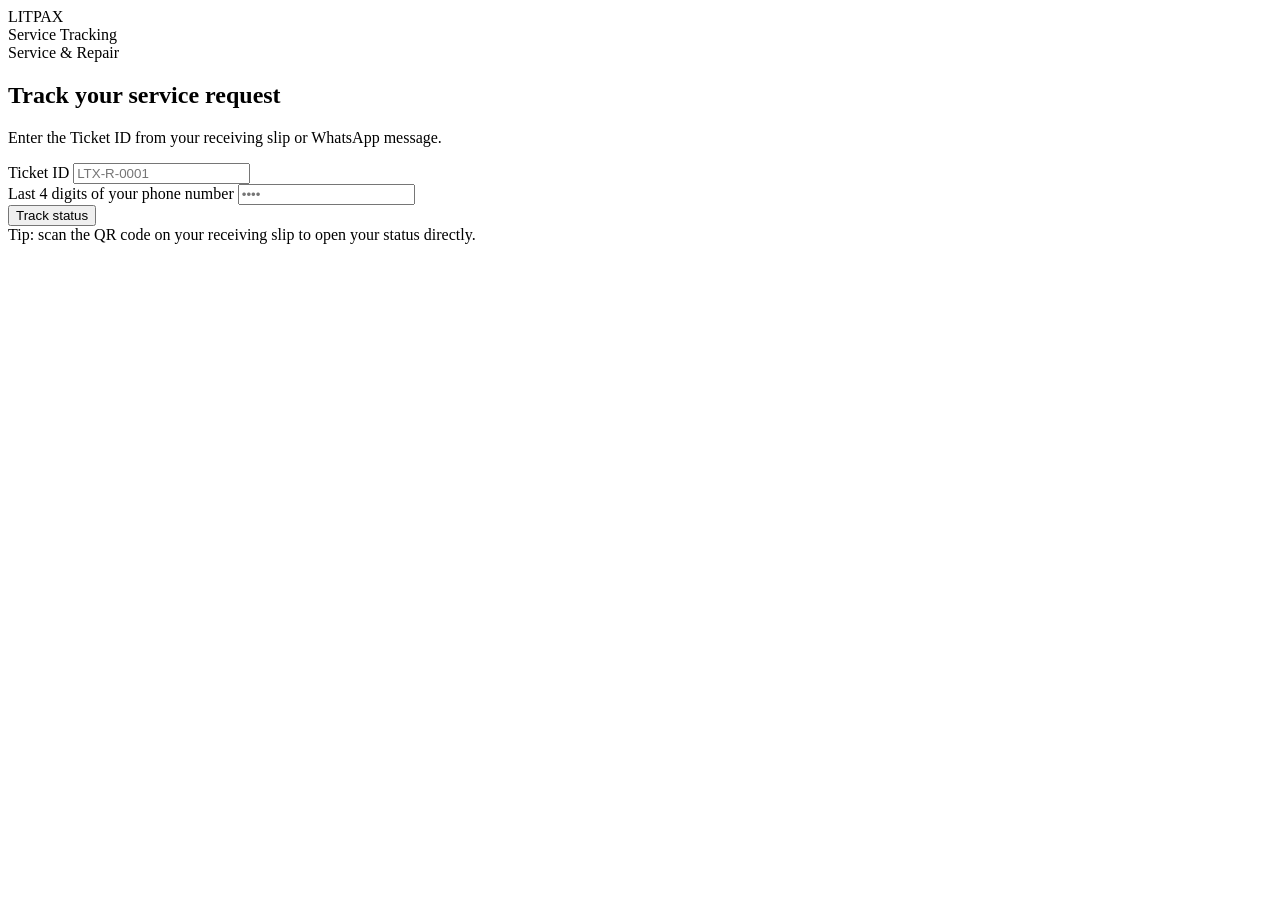
==== track/index.html @ 34a905bc "Create index.html" ====
<!DOCTYPE html>
<html lang="en">
<head>
<meta charset="UTF-8">
<meta name="viewport" content="width=device-width, initial-scale=1.0">
<title>Track Service — Litpax</title>
<link rel="preconnect" href="https://fonts.googleapis.com">
<link href="https://fonts.googleapis.com/css2?family=Inter:wght@400;500;600;700;800&display=swap" rel="stylesheet">
<link rel="stylesheet" href="style.css">
</head>
<body>

<header class="top">
  <div class="top-in">
    <div class="brand"><img id="brandLogo" alt="Litpax" hidden><span id="brandText" class="wordmark">LITPAX</span></div>
    <span class="top-tag">Service Tracking</span>
  </div>
</header>

<main class="wrap">

  <!-- ===== LOOKUP ===== -->
  <section id="lookup" class="card">
    <div class="kicker">Service &amp; Repair</div>
    <h1>Track your service request</h1>
    <p class="sub">Enter the Ticket ID from your receiving slip or WhatsApp message.</p>

    <div class="field">
      <label for="inId">Ticket ID</label>
      <input id="inId" autocapitalize="characters" autocomplete="off" spellcheck="false" placeholder="LTX-R-0001"
             onkeydown="if(event.key==='Enter')$('inPh').focus()">
    </div>
    <div class="field">
      <label for="inPh">Last 4 digits of your phone number</label>
      <input id="inPh" inputmode="numeric" maxlength="4" autocomplete="off" placeholder="••••"
             onkeydown="if(event.key==='Enter')lookup()">
    </div>

    <div id="lkErr" class="err" hidden></div>
    <button id="lkBtn" class="btn btn-primary btn-block" onclick="lookup()">Track status</button>
    <div class="hint">Tip: scan the QR code on your receiving slip to open your status directly.</div>
  </section>

  <!-- ===== LOADING ===== -->
  <section id="loading" class="card" hidden>
    <div class="sk sk-h"></div><div class="sk"></div><div class="sk"></div><div class="sk sk-s"></div>
  </section>

  <!-- ===== RESULT ===== -->
  <section id="result" hidden>
    <div class="card">
      <div class="sum-top"><span id="rId" class="tid"></span><span id="rStatus" class="pill"></span></div>
      <div id="rCompany" class="company"></div>
      <div id="rMeta" class="meta"></div>
    </div>

    <div class="card">
      <div class="card-title">Progress</div>
      <ol id="timeline" class="timeline"></ol>
    </div>

    <div id="itemsCard" class="card" hidden>
      <div class="card-title">Your items</div>
      <div id="items" class="items"></div>
    </div>

    <div id="fbCard" class="card" hidden></div>

    <button class="btn btn-ghost btn-block" onclick="resetLookup()">Track another ticket</button>
  </section>
</main>

<footer class="foot"><span id="fCompany"></span><span id="fSupport"></span></footer>
<div id="toast" class="toast"></div>

<script src="config.js"></script>
<script src="app.js"></script>
</body>
</html>
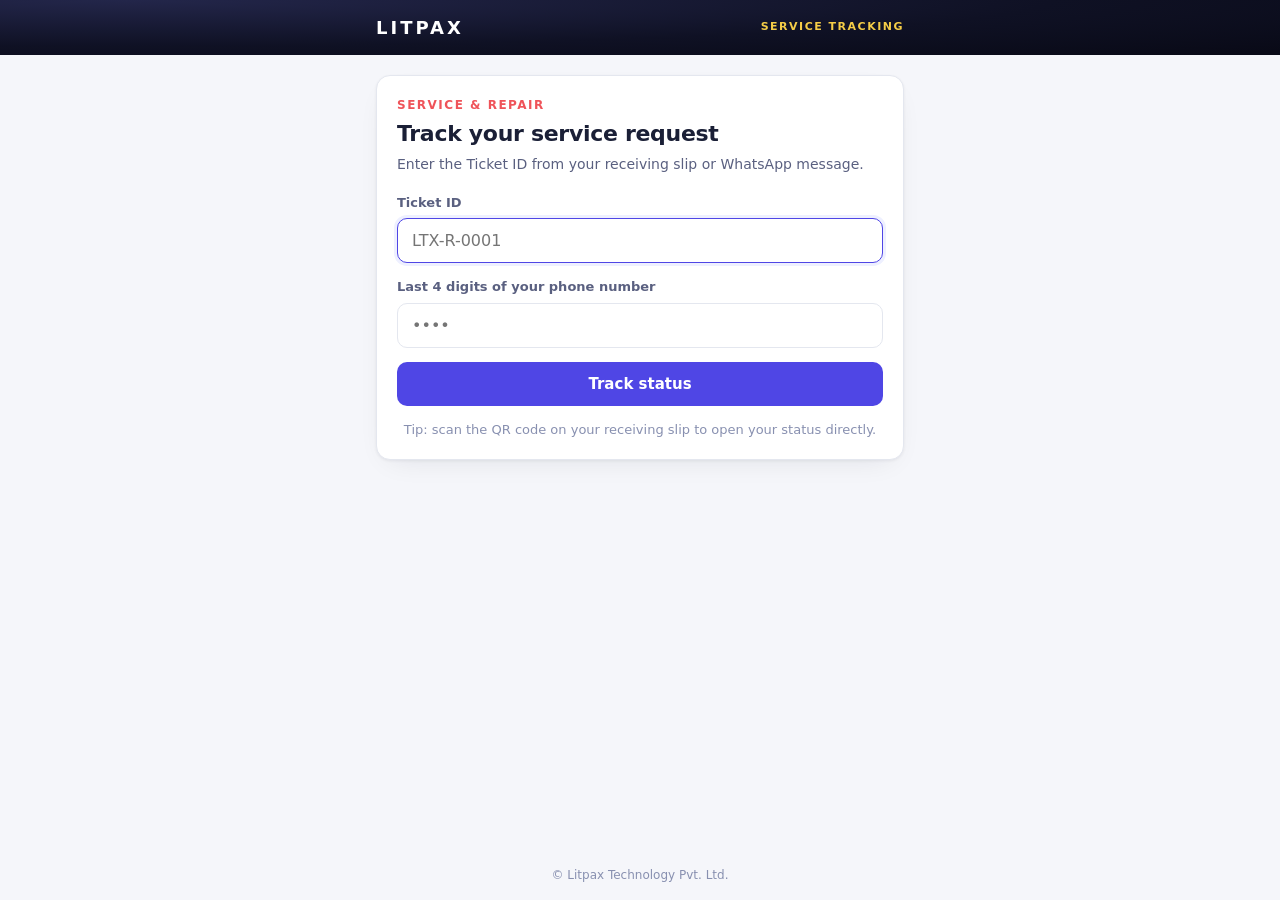
==== commit 96a0dc70: "Update index.html" ====
--- a/track/index.html
+++ b/track/index.html
@@ -73,7 +73,7 @@
 <footer class="foot"><span id="fCompany"></span><span id="fSupport"></span></footer>
 <div id="toast" class="toast"></div>
 
-<script src="config.js"></script>
+<script src="../config.js"></script>
 <script src="app.js"></script>
 </body>
 </html>
--- a/track/style.css
+++ b/track/style.css
@@ -0,0 +1,130 @@
+/* ============================================================
+   LITPAX SERVICE TRACKING — style.css
+   ============================================================ */
+:root {
+  --bg: #f5f6fa; --card: #ffffff; --border: #e4e7ef; --text: #1a1f36; --text2: #5a6080; --muted: #8890b0;
+  --primary: #4f46e5; --primary-soft: #eef0ff; --brand: #ef5359;
+  --green: #16a34a; --green-soft: #e8f8ee; --amber: #d97706; --amber-soft: #fff4e0;
+  --violet: #7c3aed; --violet-soft: #f3edff; --teal: #0d9488; --teal-soft: #e3f6f4;
+  --blue: #2563eb; --blue-soft: #e8f0ff; --red: #dc2626; --red-soft: #fdecec;
+  --radius: 14px; --shadow: 0 1px 3px rgba(16,24,40,.06), 0 10px 28px -14px rgba(16,24,40,.12);
+}
+* { box-sizing: border-box; margin: 0; padding: 0; }
+[hidden] { display: none !important; }
+body { font-family: 'Inter', system-ui, sans-serif; background: var(--bg); color: var(--text); font-size: 15px; line-height: 1.5; min-height: 100vh; display: flex; flex-direction: column; }
+button { font-family: inherit; cursor: pointer; }
+input, textarea { font-family: inherit; font-size: 16px; width: 100%; border: 1px solid var(--border); border-radius: 10px; padding: 12px 14px; background: #fff; color: var(--text); outline: none; }
+input:focus, textarea:focus { border-color: var(--primary); box-shadow: 0 0 0 3px var(--primary-soft); }
+textarea { min-height: 84px; resize: vertical; }
+
+/* ---------- HEADER ---------- */
+.top { background: radial-gradient(120% 140% at 10% 0%, #23264a 0%, #0f1124 60%, #090a17 100%); color: #fff; }
+.top-in { max-width: 560px; margin: 0 auto; padding: 14px 16px; display: flex; align-items: center; justify-content: space-between; gap: 12px; }
+.brand img { height: 28px; width: auto; display: block; }
+.wordmark { font-weight: 800; letter-spacing: 3px; font-size: 18px; }
+.top-tag { font-size: 11px; font-weight: 600; letter-spacing: 1.5px; text-transform: uppercase; color: #f5cd47; }
+
+/* ---------- LAYOUT ---------- */
+.wrap { width: 100%; max-width: 560px; margin: 0 auto; padding: 20px 16px 28px; flex: 1; }
+.card { background: var(--card); border: 1px solid var(--border); border-radius: var(--radius); padding: 20px; box-shadow: var(--shadow); margin-bottom: 14px; }
+.card-title { font-weight: 700; font-size: 16px; margin-bottom: 14px; }
+.kicker { font-size: 12px; font-weight: 600; letter-spacing: 1.5px; text-transform: uppercase; color: var(--brand); }
+h1 { font-size: 22px; line-height: 1.25; margin: 6px 0; letter-spacing: -.3px; }
+.sub { color: var(--text2); font-size: 14px; margin-bottom: 18px; }
+.field { margin-bottom: 14px; }
+.field label { display: block; font-size: 13px; font-weight: 600; color: var(--text2); margin-bottom: 6px; }
+.err { background: var(--red-soft); color: var(--red); font-size: 14px; padding: 10px 12px; border-radius: 10px; margin-bottom: 12px; }
+.hint { font-size: 13px; color: var(--muted); margin-top: 14px; text-align: center; }
+
+/* ---------- BUTTONS ---------- */
+.btn { border: 0; border-radius: 10px; padding: 13px 16px; font-weight: 600; font-size: 15px; transition: filter .15s; }
+.btn:hover { filter: brightness(.95); }
+.btn:disabled { opacity: .6; cursor: wait; }
+.btn-block { width: 100%; }
+.btn-primary { background: var(--primary); color: #fff; }
+.btn-ghost { background: #fff; border: 1px solid var(--border); color: var(--text); }
+
+/* ---------- SUMMARY ---------- */
+.sum-top { display: flex; justify-content: space-between; align-items: center; gap: 10px; }
+.tid { font-weight: 700; color: var(--primary); letter-spacing: .3px; }
+.company { font-size: 18px; font-weight: 700; margin-top: 6px; }
+.meta { font-size: 13px; color: var(--text2); }
+.pill { font-size: 12px; font-weight: 600; padding: 4px 10px; border-radius: 20px; white-space: nowrap; }
+.pill-blue { background: var(--blue-soft); color: var(--blue); }
+.pill-amber { background: var(--amber-soft); color: var(--amber); }
+.pill-violet { background: var(--violet-soft); color: var(--violet); }
+.pill-teal { background: var(--teal-soft); color: var(--teal); }
+.pill-green { background: var(--green-soft); color: var(--green); }
+
+/* ---------- TIMELINE ---------- */
+.timeline { list-style: none; }
+.tl { position: relative; display: flex; gap: 14px; padding-bottom: 20px; }
+.tl:last-child { padding-bottom: 0; }
+.tl::before { content: ''; position: absolute; left: 8px; top: 22px; bottom: 0; width: 2px; background: var(--border); }
+.tl:last-child::before { display: none; }
+.tl.done::before { background: var(--green); }
+.tl-dot { width: 18px; height: 18px; border-radius: 50%; border: 2px solid var(--border); background: #fff; flex-shrink: 0; margin-top: 2px; position: relative; z-index: 1; }
+.tl.done .tl-dot { background: var(--green); border-color: var(--green); }
+.tl.done .tl-dot::after { content: ''; position: absolute; left: 4.5px; top: 1.5px; width: 4px; height: 8px; border: solid #fff; border-width: 0 2px 2px 0; transform: rotate(45deg); }
+.tl.now .tl-dot { border-color: var(--primary); box-shadow: 0 0 0 4px var(--primary-soft); }
+.tl.now .tl-dot::after { content: ''; position: absolute; inset: 3px; border-radius: 50%; background: var(--primary); animation: pulse 1.6s ease-in-out infinite; }
+.tl-body { flex: 1; min-width: 0; }
+.tl-head { display: flex; justify-content: space-between; gap: 10px; align-items: baseline; }
+.tl-label { font-weight: 600; color: var(--muted); }
+.tl.done .tl-label { color: var(--text); }
+.tl.now .tl-label { color: var(--primary); }
+.tl-date { font-size: 12px; color: var(--text2); white-space: nowrap; }
+.tl-x { font-size: 13px; color: var(--text2); margin-top: 2px; }
+@keyframes pulse { 0%, 100% { opacity: 1; } 50% { opacity: .35; } }
+
+/* ---------- ITEMS ---------- */
+.items { display: flex; flex-direction: column; gap: 10px; }
+.item { border: 1px solid var(--border); border-radius: 12px; padding: 12px 14px; }
+.item.done { border-color: #bfe8cd; background: var(--green-soft); }
+.it-top { display: flex; justify-content: space-between; gap: 10px; align-items: center; }
+.it-name { font-weight: 600; }
+.it-stage { font-size: 12px; font-weight: 600; color: var(--primary); background: var(--primary-soft); padding: 3px 9px; border-radius: 20px; white-space: nowrap; }
+.item.done .it-stage { color: var(--green); background: #fff; }
+.it-desc { font-size: 13px; color: var(--text2); margin-top: 2px; }
+.it-steps { display: flex; gap: 4px; margin-top: 10px; }
+.it-steps span { flex: 1; height: 6px; border-radius: 4px; background: #e9ebf3; }
+.it-steps span.p { background: var(--green); }
+.it-steps span.c { background: var(--primary); }
+.item.done .it-steps span.c { background: var(--green); }
+.it-step-lbl { font-size: 11px; color: var(--muted); margin-top: 5px; }
+.it-disp { font-size: 13px; color: var(--green); font-weight: 500; margin-top: 6px; }
+
+/* ---------- FEEDBACK ---------- */
+.star-pick { display: flex; justify-content: center; gap: 6px; }
+.star-pick button { border: 0; background: none; font-size: 40px; line-height: 1; color: #d9dce7; padding: 2px; transition: transform .1s, color .1s; }
+.star-pick button.on { color: #f5a524; }
+.star-pick button:active { transform: scale(1.15); }
+.star-lbl { text-align: center; font-size: 13px; color: var(--text2); margin: 4px 0 16px; min-height: 20px; }
+.seg { display: flex; gap: 8px; }
+.seg button { flex: 1; padding: 11px; border: 1px solid var(--border); background: #fff; border-radius: 10px; font-weight: 500; color: var(--text2); font-size: 15px; }
+.seg button.on { border-color: var(--primary); background: var(--primary-soft); color: var(--primary); font-weight: 600; }
+.fb-done { text-align: center; color: var(--text2); }
+.stars { color: #f5a524; letter-spacing: 2px; }
+.stars.big { font-size: 30px; }
+.stars .off { color: #d9dce7; }
+
+/* ---------- MISC ---------- */
+.sk { height: 16px; border-radius: 8px; margin-bottom: 12px; background: linear-gradient(90deg, #eceef4 25%, #f6f7fa 50%, #eceef4 75%); background-size: 200% 100%; animation: sk 1.2s infinite; }
+.sk-h { height: 26px; width: 60%; }
+.sk-s { width: 40%; margin-bottom: 0; }
+@keyframes sk { to { background-position: -200% 0; } }
+.foot { text-align: center; font-size: 12px; color: var(--muted); padding: 16px; }
+.foot a { color: var(--text2); }
+.toast { position: fixed; bottom: 24px; left: 50%; transform: translateX(-50%) translateY(20px); background: #1a1f36; color: #fff; padding: 11px 18px; border-radius: 10px; font-size: 14px; opacity: 0; pointer-events: none; transition: all .25s; z-index: 100; max-width: calc(100% - 32px); text-align: center; }
+.toast.show { opacity: 1; transform: translateX(-50%) translateY(0); }
+
+@media (max-width: 380px) {
+  .card { padding: 16px; }
+  h1 { font-size: 20px; }
+  .star-pick button { font-size: 34px; }
+}
+@media (prefers-reduced-motion: reduce) {
+  * { animation: none !important; transition: none !important; }
+}
+
+.pill-gray { background: #f1f2f6; color: #6b7280; }
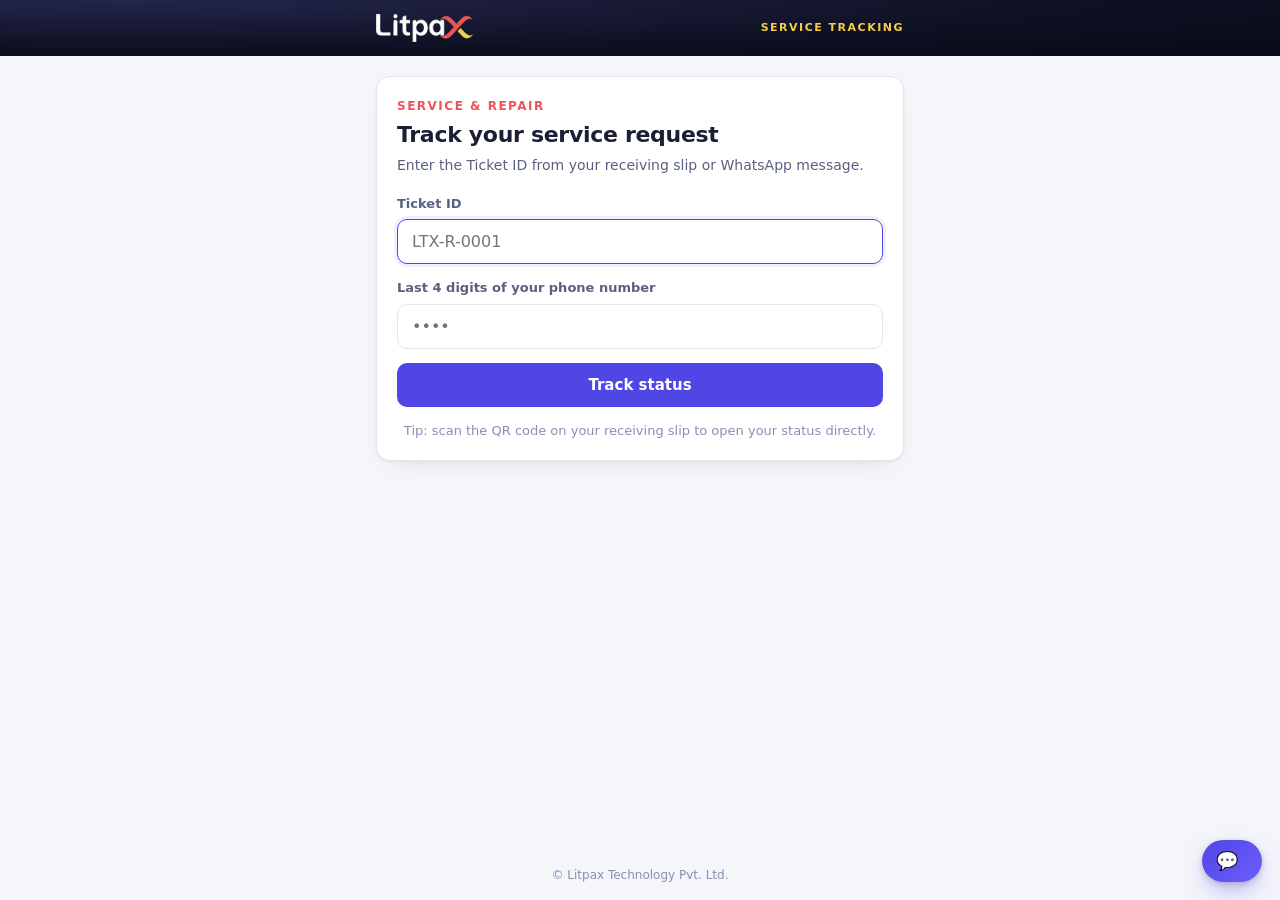
==== commit fc1e82ed: "Update index.html" ====
--- a/track/index.html
+++ b/track/index.html
@@ -3,6 +3,9 @@
 <head>
 <meta charset="UTF-8">
 <meta name="viewport" content="width=device-width, initial-scale=1.0">
+<meta http-equiv="Content-Security-Policy" content="default-src 'self'; script-src 'self' 'unsafe-inline' https://script.google.com https://script.googleusercontent.com; style-src 'self' 'unsafe-inline' https://fonts.googleapis.com; font-src 'self' https://fonts.gstatic.com; img-src 'self' data: blob: https:; connect-src 'self' https://script.google.com https://script.googleusercontent.com; frame-src 'none'; object-src 'none'; base-uri 'self'; form-action 'self'">
+<meta name="referrer" content="no-referrer">
+<script>if (window.top !== window.self) { document.documentElement.style.display = 'none'; try { window.top.location = window.self.location.href; } catch (e) {} }</script>
 <title>Track Service — Litpax</title>
 <link rel="preconnect" href="https://fonts.googleapis.com">
 <link href="https://fonts.googleapis.com/css2?family=Inter:wght@400;500;600;700;800&display=swap" rel="stylesheet">
--- a/track/style.css
+++ b/track/style.css
@@ -128,3 +128,56 @@
 }
 
 .pill-gray { background: #f1f2f6; color: #6b7280; }
+
+/* ---------- HELP BOT ---------- */
+.bot-fab { position: fixed; right: 18px; bottom: 18px; z-index: 60; display: flex; align-items: center; gap: 8px; border: 0; border-radius: 999px;
+  padding: 12px 16px 12px 14px; background: linear-gradient(135deg, #4f46e5, #6d5efc); color: #fff; font-weight: 600; font-size: 14px;
+  box-shadow: 0 10px 28px -8px rgba(79,70,229,.6), 0 2px 6px rgba(16,24,40,.18); transition: transform .2s, box-shadow .2s; }
+.bot-fab:hover { transform: translateY(-2px); box-shadow: 0 14px 32px -8px rgba(79,70,229,.7), 0 2px 6px rgba(16,24,40,.2); }
+.bot-fab-ico { font-size: 18px; line-height: 1; }
+.bot-fab-txt { max-width: 0; overflow: hidden; white-space: nowrap; transition: max-width .35s ease; }
+.bot-fab.peek .bot-fab-txt, .bot-fab:hover .bot-fab-txt { max-width: 120px; }
+.bot-fab.on { transform: scale(.92); opacity: .0; pointer-events: none; }
+
+.bot { position: fixed; right: 18px; bottom: 18px; z-index: 61; width: 380px; height: min(600px, calc(100vh - 36px)); display: flex; flex-direction: column;
+  background: #fff; border: 1px solid var(--border); border-radius: 20px; overflow: hidden;
+  box-shadow: 0 30px 60px -20px rgba(16,24,40,.35), 0 8px 20px -8px rgba(16,24,40,.15); animation: botIn .22s ease-out; }
+@keyframes botIn { from { opacity: 0; transform: translateY(14px) scale(.98); } to { opacity: 1; transform: none; } }
+.bot-head { display: flex; align-items: center; gap: 10px; padding: 14px 14px 14px 16px; color: #fff;
+  background: radial-gradient(120% 160% at 0% 0%, #2b2f63 0%, #14163a 60%, #0d0f26 100%); }
+.bot-av { width: 36px; height: 36px; border-radius: 12px; display: grid; place-items: center; font-weight: 800; color: #fff;
+  background: linear-gradient(135deg, #ef5359, #f5a524); box-shadow: inset 0 0 0 1px rgba(255,255,255,.25); }
+.bot-hd { flex: 1; min-width: 0; display: flex; flex-direction: column; }
+.bot-hd b { font-size: 15px; }
+.bot-hd > span { font-size: 12px; color: #b9bce0; display: flex; align-items: center; gap: 6px; }
+.bot-dot { width: 7px; height: 7px; border-radius: 50%; background: #22c55e; box-shadow: 0 0 0 3px rgba(34,197,94,.2); display: inline-block; }
+.bot-lang, .bot-x { border: 1px solid rgba(255,255,255,.18); background: rgba(255,255,255,.08); color: #fff; border-radius: 9px; font-size: 12px; padding: 6px 9px; }
+.bot-x { width: 32px; padding: 6px 0; }
+.bot-lang:hover, .bot-x:hover { background: rgba(255,255,255,.16); }
+.bot-log { flex: 1; min-height: 0; overflow-y: auto; padding: 16px 14px 8px; display: flex; flex-direction: column; gap: 8px; background: #f7f8fb; }
+.bot-msg { max-width: 86%; padding: 10px 13px; border-radius: 16px; font-size: 14px; line-height: 1.45; word-wrap: break-word; animation: msgIn .18s ease-out; }
+@keyframes msgIn { from { opacity: 0; transform: translateY(4px); } to { opacity: 1; transform: none; } }
+.bot-msg.b-bot { align-self: flex-start; background: #fff; border: 1px solid var(--border); border-bottom-left-radius: 6px; color: var(--text); }
+.bot-msg.b-me { align-self: flex-end; background: var(--primary); color: #fff; border-bottom-right-radius: 6px; }
+.bot-msg a { color: var(--primary); }
+.bot-list { margin: 6px 0 2px 18px; display: flex; flex-direction: column; gap: 3px; }
+.bot-typing { display: inline-flex; gap: 4px; padding: 3px 0; }
+.bot-typing i { width: 6px; height: 6px; border-radius: 50%; background: #b3b8cc; animation: dot 1s infinite; }
+.bot-typing i:nth-child(2) { animation-delay: .15s; } .bot-typing i:nth-child(3) { animation-delay: .3s; }
+@keyframes dot { 0%, 60%, 100% { transform: translateY(0); opacity: .5; } 30% { transform: translateY(-4px); opacity: 1; } }
+.bot-chips { display: flex; flex-wrap: wrap; gap: 6px; padding: 8px 12px; background: #f7f8fb; }
+.bot-chips:empty { display: none; }
+.bot-chips button { border: 1px solid rgba(79,70,229,.3); background: #fff; color: var(--primary); border-radius: 999px; padding: 7px 12px; font-size: 13px; font-weight: 500;
+  transition: background .15s, color .15s; }
+.bot-chips button:hover { background: var(--primary); color: #fff; }
+.bot-in { display: flex; gap: 8px; padding: 10px 12px 12px; border-top: 1px solid var(--border); background: #fff; }
+.bot-in input { flex: 1; padding: 11px 14px; border-radius: 999px; font-size: 15px; }
+.bot-in button { width: 44px; border: 0; border-radius: 50%; background: var(--primary); color: #fff; font-size: 16px; }
+@media (max-width: 520px) {
+  .bot { right: 0; bottom: 0; width: 100%; height: 100%; border-radius: 0; border: 0; }
+  body.bot-open { overflow: hidden; }
+}
+
+/* replacement battery card */
+.item.repl { border-color: rgba(124,58,237,.35); background: linear-gradient(180deg, #faf7ff, #fff); }
+.it-note { margin-top: 8px; font-size: 13px; color: var(--amber); background: var(--amber-soft); border-radius: 8px; padding: 7px 10px; }
